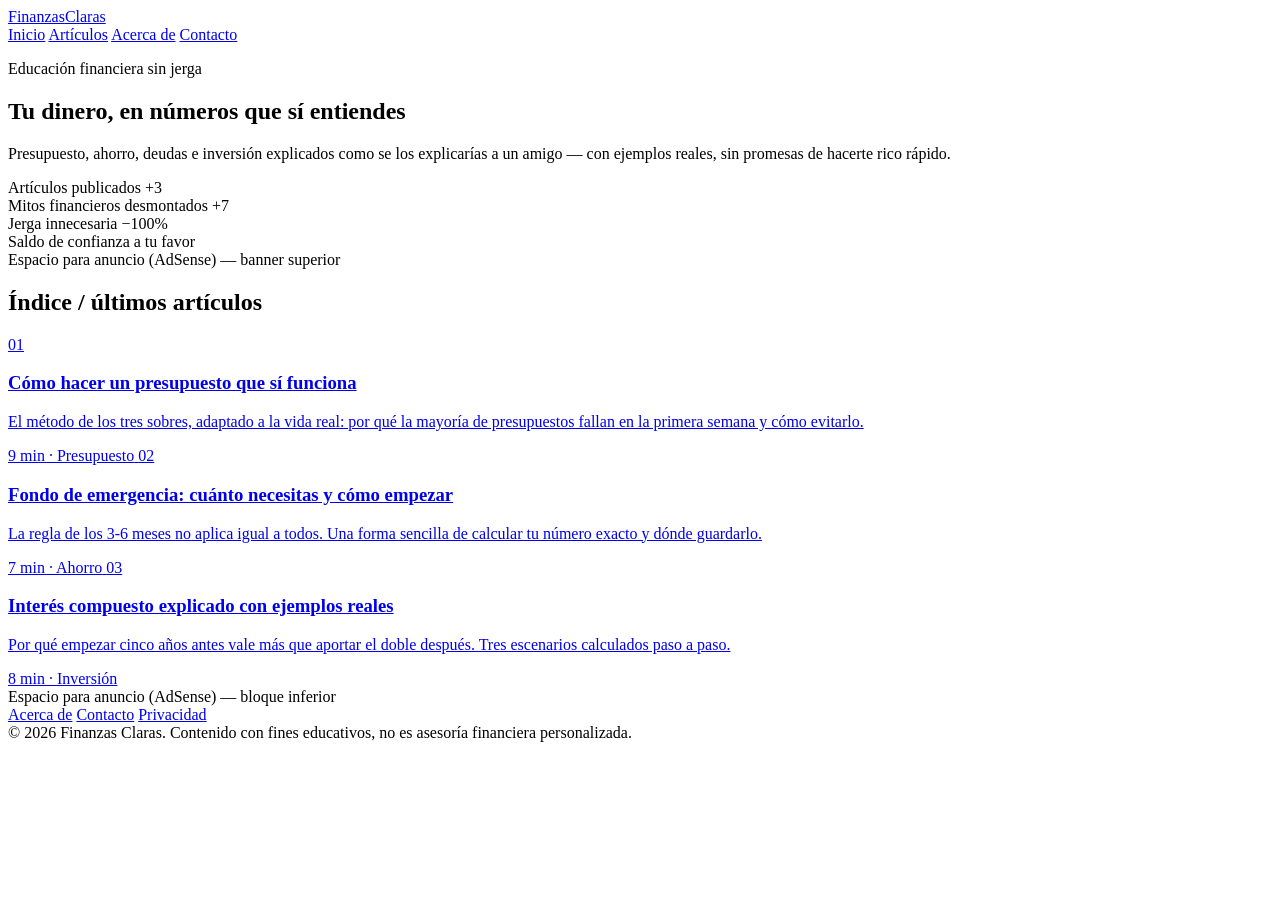
==== index.html @ 2c0c440a "Add files via upload" ====
<!DOCTYPE html>
<html lang="es">
<head>
<meta charset="UTF-8">
<meta name="viewport" content="width=device-width, initial-scale=1.0">
<title>Finanzas Claras — Dinero explicado sin humo</title>
<meta name="description" content="Guías claras y prácticas sobre presupuesto, ahorro, deudas e inversión para quien empieza de cero.">
<link rel="preconnect" href="https://fonts.googleapis.com">
<link href="https://fonts.googleapis.com/css2?family=Fraunces:wght@500;600;700&family=Source+Sans+3:wght@400;600&family=IBM+Plex+Mono:wght@400;500&display=swap" rel="stylesheet">
<link rel="stylesheet" href="css/styles.css">

<!-- ============================================================
     GOOGLE ADSENSE
     Cuando tu cuenta esté aprobada, pega aquí el script que te
     da AdSense (Configuración > Sitios > código del sitio).
     Ejemplo:
     <script async src="https://pagead2.googlesyndication.com/pagead/js/adsbygoogle.js?client=ca-pub-XXXXXXXXXXXXXXXX" crossorigin="anonymous"></script>
     ============================================================ -->
</head>
<body>

<header class="site-header">
  <div class="header-inner">
    <a href="index.html" class="logo">Finanzas<span>Claras</span></a>
    <nav class="main-nav">
      <a href="index.html" class="active">Inicio</a>
      <a href="articulos/presupuesto.html">Artículos</a>
      <a href="acerca.html">Acerca de</a>
      <a href="contacto.html">Contacto</a>
    </nav>
  </div>
</header>

<main class="wrap">

  <section class="hero">
    <p class="eyebrow">Educación financiera sin jerga</p>
    <h1>Tu dinero, en números que sí entiendes</h1>
    <p class="lede">Presupuesto, ahorro, deudas e inversión explicados como se los explicarías a un amigo — con ejemplos reales, sin promesas de hacerte rico rápido.</p>

    <div class="balance-strip">
      <div class="row">
        <span class="label">Artículos publicados</span>
        <span class="amt credit">+3</span>
      </div>
      <div class="row">
        <span class="label">Mitos financieros desmontados</span>
        <span class="amt credit">+7</span>
      </div>
      <div class="row">
        <span class="label">Jerga innecesaria</span>
        <span class="amt debit">−100%</span>
      </div>
      <div class="row total">
        <span class="label">Saldo de confianza</span>
        <span class="amt">a tu favor</span>
      </div>
    </div>
  </section>

  <!-- Espacio publicitario: banner tras el hero -->
  <div class="ad-slot">Espacio para anuncio (AdSense) — banner superior</div>

  <h2 class="section-title">Índice / últimos artículos</h2>

  <div class="ledger">
    <a class="ledger-item" href="articulos/presupuesto.html">
      <span class="ledger-no">01</span>
      <span>
        <h3 class="ledger-title">Cómo hacer un presupuesto que sí funciona</h3>
        <p class="ledger-excerpt">El método de los tres sobres, adaptado a la vida real: por qué la mayoría de presupuestos fallan en la primera semana y cómo evitarlo.</p>
      </span>
      <span class="ledger-meta">9 min · Presupuesto</span>
    </a>

    <a class="ledger-item" href="articulos/fondo-emergencia.html">
      <span class="ledger-no">02</span>
      <span>
        <h3 class="ledger-title">Fondo de emergencia: cuánto necesitas y cómo empezar</h3>
        <p class="ledger-excerpt">La regla de los 3-6 meses no aplica igual a todos. Una forma sencilla de calcular tu número exacto y dónde guardarlo.</p>
      </span>
      <span class="ledger-meta">7 min · Ahorro</span>
    </a>

    <a class="ledger-item" href="articulos/interes-compuesto.html">
      <span class="ledger-no">03</span>
      <span>
        <h3 class="ledger-title">Interés compuesto explicado con ejemplos reales</h3>
        <p class="ledger-excerpt">Por qué empezar cinco años antes vale más que aportar el doble después. Tres escenarios calculados paso a paso.</p>
      </span>
      <span class="ledger-meta">8 min · Inversión</span>
    </a>
  </div>

  <!-- Espacio publicitario: entre contenido y footer -->
  <div class="ad-slot">Espacio para anuncio (AdSense) — bloque inferior</div>

</main>

<footer class="site-footer">
  <div class="wrap">
    <div>
      <a href="acerca.html">Acerca de</a>
      <a href="contacto.html">Contacto</a>
      <a href="privacidad.html">Privacidad</a>
    </div>
    <div class="copy">© 2026 Finanzas Claras. Contenido con fines educativos, no es asesoría financiera personalizada.</div>
  </div>
</footer>

</body>
</html>
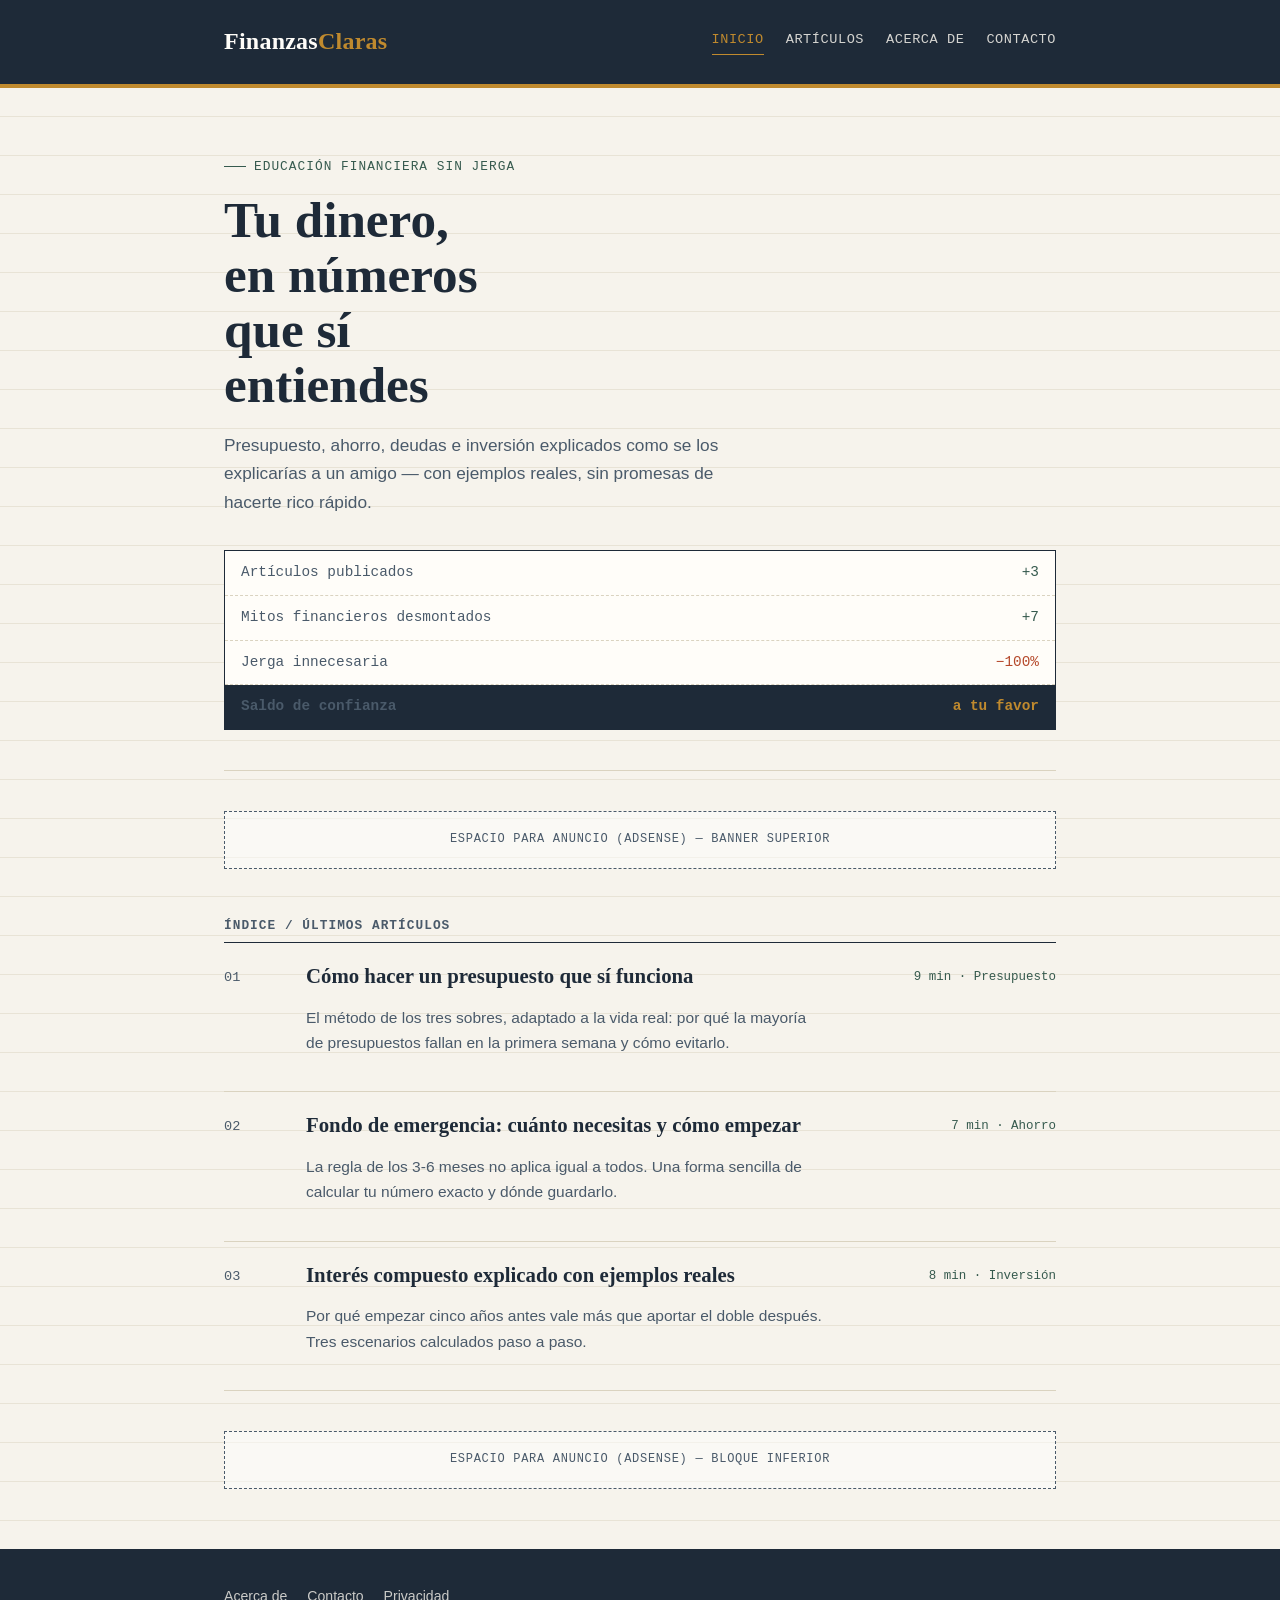
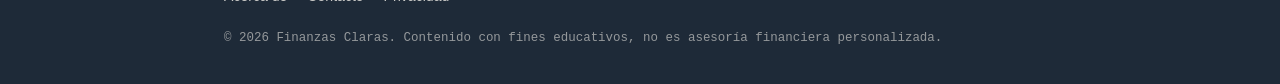
==== commit 28d797ea: "Add files via upload" ====
--- a/index.html
+++ b/index.html
@@ -9,13 +9,7 @@
 <link href="https://fonts.googleapis.com/css2?family=Fraunces:wght@500;600;700&family=Source+Sans+3:wght@400;600&family=IBM+Plex+Mono:wght@400;500&display=swap" rel="stylesheet">
 <link rel="stylesheet" href="css/styles.css">
 
-<!-- ============================================================
-     GOOGLE ADSENSE
-     Cuando tu cuenta esté aprobada, pega aquí el script que te
-     da AdSense (Configuración > Sitios > código del sitio).
-     Ejemplo:
-     <script async src="https://pagead2.googlesyndication.com/pagead/js/adsbygoogle.js?client=ca-pub-XXXXXXXXXXXXXXXX" crossorigin="anonymous"></script>
-     ============================================================ -->
+<script async src="https://pagead2.googlesyndication.com/pagead/js/adsbygoogle.js?client=ca-pub-3009790783074356" crossorigin="anonymous"></script>
 </head>
 <body>
 
--- a/css/styles.css
+++ b/css/styles.css
@@ -0,0 +1,423 @@
+/* ============================================
+   Finanzas Claras — sistema de diseño "ledger"
+   ============================================ */
+
+:root {
+  --paper: #F6F3EC;
+  --paper-line: #DAD3C0;
+  --ink: #1E2A38;
+  --ink-soft: #4A5A6A;
+  --green: #4C7A6B;
+  --green-deep: #365A4E;
+  --gold: #C08A2E;
+  --brick: #B5482A;
+  --white: #FFFDF9;
+
+  --font-display: "Fraunces", Georgia, serif;
+  --font-body: "Source Sans 3", "Segoe UI", sans-serif;
+  --font-mono: "IBM Plex Mono", "Courier New", monospace;
+
+  --max-width: 880px;
+}
+
+@font-face {
+  font-family: "Fraunces";
+  src: local("Georgia");
+}
+
+* { box-sizing: border-box; }
+
+html {
+  scroll-behavior: smooth;
+}
+
+body {
+  margin: 0;
+  background:
+    repeating-linear-gradient(
+      to bottom,
+      transparent 0,
+      transparent 38px,
+      var(--paper-line) 39px
+    ),
+    var(--paper);
+  color: var(--ink);
+  font-family: var(--font-body);
+  font-size: 17px;
+  line-height: 1.65;
+  -webkit-font-smoothing: antialiased;
+}
+
+a { color: var(--green-deep); }
+a:hover { color: var(--gold); }
+
+img { max-width: 100%; display: block; }
+
+.wrap {
+  max-width: var(--max-width);
+  margin: 0 auto;
+  padding: 0 24px;
+}
+
+/* ---------- Header / nav ---------- */
+
+header.site-header {
+  background: var(--ink);
+  color: var(--paper);
+  border-bottom: 4px solid var(--gold);
+}
+
+.header-inner {
+  max-width: var(--max-width);
+  margin: 0 auto;
+  padding: 22px 24px;
+  display: flex;
+  align-items: center;
+  justify-content: space-between;
+  flex-wrap: wrap;
+  gap: 12px;
+}
+
+.logo {
+  font-family: var(--font-display);
+  font-weight: 700;
+  font-size: 1.5rem;
+  color: var(--white);
+  text-decoration: none;
+  letter-spacing: 0.01em;
+}
+
+.logo span {
+  color: var(--gold);
+}
+
+nav.main-nav {
+  display: flex;
+  gap: 22px;
+  font-family: var(--font-mono);
+  font-size: 0.85rem;
+  text-transform: uppercase;
+  letter-spacing: 0.04em;
+}
+
+nav.main-nav a {
+  color: var(--paper);
+  text-decoration: none;
+  opacity: 0.85;
+  border-bottom: 1px solid transparent;
+  padding-bottom: 2px;
+}
+
+nav.main-nav a:hover,
+nav.main-nav a.active {
+  opacity: 1;
+  color: var(--gold);
+  border-bottom-color: var(--gold);
+}
+
+/* ---------- Hero (ledger register) ---------- */
+
+.hero {
+  padding: 56px 0 40px;
+  border-bottom: 1px solid var(--paper-line);
+}
+
+.hero .eyebrow {
+  font-family: var(--font-mono);
+  font-size: 0.8rem;
+  text-transform: uppercase;
+  letter-spacing: 0.08em;
+  color: var(--green-deep);
+  display: flex;
+  align-items: center;
+  gap: 8px;
+}
+
+.hero .eyebrow::before {
+  content: "";
+  width: 22px;
+  height: 1px;
+  background: var(--green-deep);
+  display: inline-block;
+}
+
+.hero h1 {
+  font-family: var(--font-display);
+  font-size: clamp(2.1rem, 5vw, 3.2rem);
+  line-height: 1.08;
+  margin: 14px 0 18px;
+  max-width: 11ch;
+}
+
+.hero p.lede {
+  max-width: 56ch;
+  color: var(--ink-soft);
+  font-size: 1.08rem;
+}
+
+/* running balance ticker — signature element */
+.balance-strip {
+  margin-top: 34px;
+  border: 1px solid var(--ink);
+  background: var(--white);
+  font-family: var(--font-mono);
+  font-size: 0.9rem;
+  overflow: hidden;
+}
+
+.balance-strip .row {
+  display: flex;
+  justify-content: space-between;
+  padding: 10px 16px;
+  border-bottom: 1px dashed var(--paper-line);
+}
+.balance-strip .row:last-child { border-bottom: none; }
+
+.balance-strip .row .label { color: var(--ink-soft); }
+.balance-strip .row .amt.credit { color: var(--green-deep); }
+.balance-strip .row .amt.debit { color: var(--brick); }
+.balance-strip .row.total {
+  background: var(--ink);
+  color: var(--paper);
+  font-weight: 600;
+}
+.balance-strip .row.total .amt { color: var(--gold); }
+
+/* ---------- Article index (ledger lines) ---------- */
+
+.section-title {
+  font-family: var(--font-mono);
+  font-size: 0.8rem;
+  text-transform: uppercase;
+  letter-spacing: 0.08em;
+  color: var(--ink-soft);
+  margin: 46px 0 6px;
+}
+
+.ledger {
+  border-top: 1px solid var(--ink);
+}
+
+.ledger-item {
+  display: grid;
+  grid-template-columns: 64px 1fr auto;
+  gap: 18px;
+  align-items: start;
+  padding: 20px 0;
+  border-bottom: 1px solid var(--paper-line);
+  text-decoration: none;
+  color: var(--ink);
+}
+
+.ledger-item:hover .ledger-title { color: var(--gold); }
+
+.ledger-no {
+  font-family: var(--font-mono);
+  color: var(--ink-soft);
+  font-size: 0.85rem;
+  padding-top: 4px;
+}
+
+.ledger-title {
+  font-family: var(--font-display);
+  font-size: 1.3rem;
+  line-height: 1.25;
+  margin: 0 0 6px;
+  color: var(--ink);
+}
+
+.ledger-excerpt {
+  color: var(--ink-soft);
+  font-size: 0.97rem;
+  max-width: 60ch;
+}
+
+.ledger-meta {
+  font-family: var(--font-mono);
+  font-size: 0.78rem;
+  color: var(--green-deep);
+  text-align: right;
+  white-space: nowrap;
+  padding-top: 4px;
+}
+
+/* ---------- Ad slots ---------- */
+
+.ad-slot {
+  margin: 40px 0;
+  padding: 18px;
+  border: 1px dashed var(--ink-soft);
+  background: rgba(255,255,255,0.5);
+  text-align: center;
+  font-family: var(--font-mono);
+  font-size: 0.75rem;
+  color: var(--ink-soft);
+  text-transform: uppercase;
+  letter-spacing: 0.06em;
+}
+
+/* ---------- Article page ---------- */
+
+.article-header {
+  padding: 48px 0 20px;
+  border-bottom: 1px solid var(--paper-line);
+}
+
+.article-header .eyebrow {
+  font-family: var(--font-mono);
+  font-size: 0.8rem;
+  color: var(--green-deep);
+  text-transform: uppercase;
+  letter-spacing: 0.06em;
+}
+
+.article-header h1 {
+  font-family: var(--font-display);
+  font-size: clamp(1.9rem, 4.5vw, 2.7rem);
+  line-height: 1.12;
+  margin: 12px 0 10px;
+}
+
+.article-meta {
+  font-family: var(--font-mono);
+  font-size: 0.82rem;
+  color: var(--ink-soft);
+}
+
+article.content {
+  padding: 32px 0 20px;
+  max-width: 68ch;
+}
+
+article.content h2 {
+  font-family: var(--font-display);
+  font-size: 1.5rem;
+  margin-top: 2.2em;
+  color: var(--ink);
+}
+
+article.content h3 {
+  font-family: var(--font-display);
+  font-size: 1.2rem;
+  margin-top: 1.8em;
+}
+
+article.content p { margin: 1.1em 0; }
+
+article.content ul,
+article.content ol {
+  margin: 1.1em 0;
+  padding-left: 1.3em;
+}
+
+article.content li { margin: 0.4em 0; }
+
+.callout {
+  border-left: 3px solid var(--gold);
+  background: var(--white);
+  padding: 14px 18px;
+  margin: 1.6em 0;
+  font-size: 0.97rem;
+}
+
+.callout strong { color: var(--green-deep); }
+
+table.calc {
+  width: 100%;
+  border-collapse: collapse;
+  font-family: var(--font-mono);
+  font-size: 0.88rem;
+  margin: 1.5em 0;
+}
+table.calc th, table.calc td {
+  border: 1px solid var(--paper-line);
+  padding: 8px 10px;
+  text-align: right;
+}
+table.calc th:first-child, table.calc td:first-child { text-align: left; }
+table.calc th {
+  background: var(--ink);
+  color: var(--paper);
+  font-weight: 500;
+}
+
+.author-box {
+  margin-top: 48px;
+  padding-top: 20px;
+  border-top: 1px solid var(--ink);
+  font-size: 0.9rem;
+  color: var(--ink-soft);
+}
+
+/* ---------- Footer ---------- */
+
+footer.site-footer {
+  margin-top: 60px;
+  background: var(--ink);
+  color: var(--paper);
+  padding: 36px 0;
+}
+
+footer.site-footer .wrap {
+  display: flex;
+  justify-content: space-between;
+  flex-wrap: wrap;
+  gap: 20px;
+  font-size: 0.88rem;
+}
+
+footer.site-footer a {
+  color: var(--paper);
+  opacity: 0.8;
+  margin-right: 16px;
+  text-decoration: none;
+}
+footer.site-footer a:hover { opacity: 1; color: var(--gold); }
+
+footer.site-footer .copy {
+  color: var(--paper);
+  opacity: 0.55;
+  font-family: var(--font-mono);
+  font-size: 0.78rem;
+}
+
+/* ---------- Simple pages (about/privacy/contact) ---------- */
+
+.page-body {
+  padding: 44px 0 60px;
+  max-width: 68ch;
+}
+.page-body h1 {
+  font-family: var(--font-display);
+  font-size: 2.2rem;
+}
+.page-body h2 {
+  font-family: var(--font-display);
+  font-size: 1.4rem;
+  margin-top: 1.8em;
+}
+
+/* ---------- Responsive ---------- */
+
+@media (max-width: 620px) {
+  .ledger-item {
+    grid-template-columns: 40px 1fr;
+  }
+  .ledger-meta {
+    grid-column: 2 / 3;
+    text-align: left;
+    padding-top: 0;
+  }
+  .header-inner { flex-direction: column; align-items: flex-start; }
+}
+
+/* Reduced motion */
+@media (prefers-reduced-motion: reduce) {
+  html { scroll-behavior: auto; }
+}
+
+/* Focus visibility */
+a:focus-visible, button:focus-visible {
+  outline: 2px solid var(--gold);
+  outline-offset: 2px;
+}
